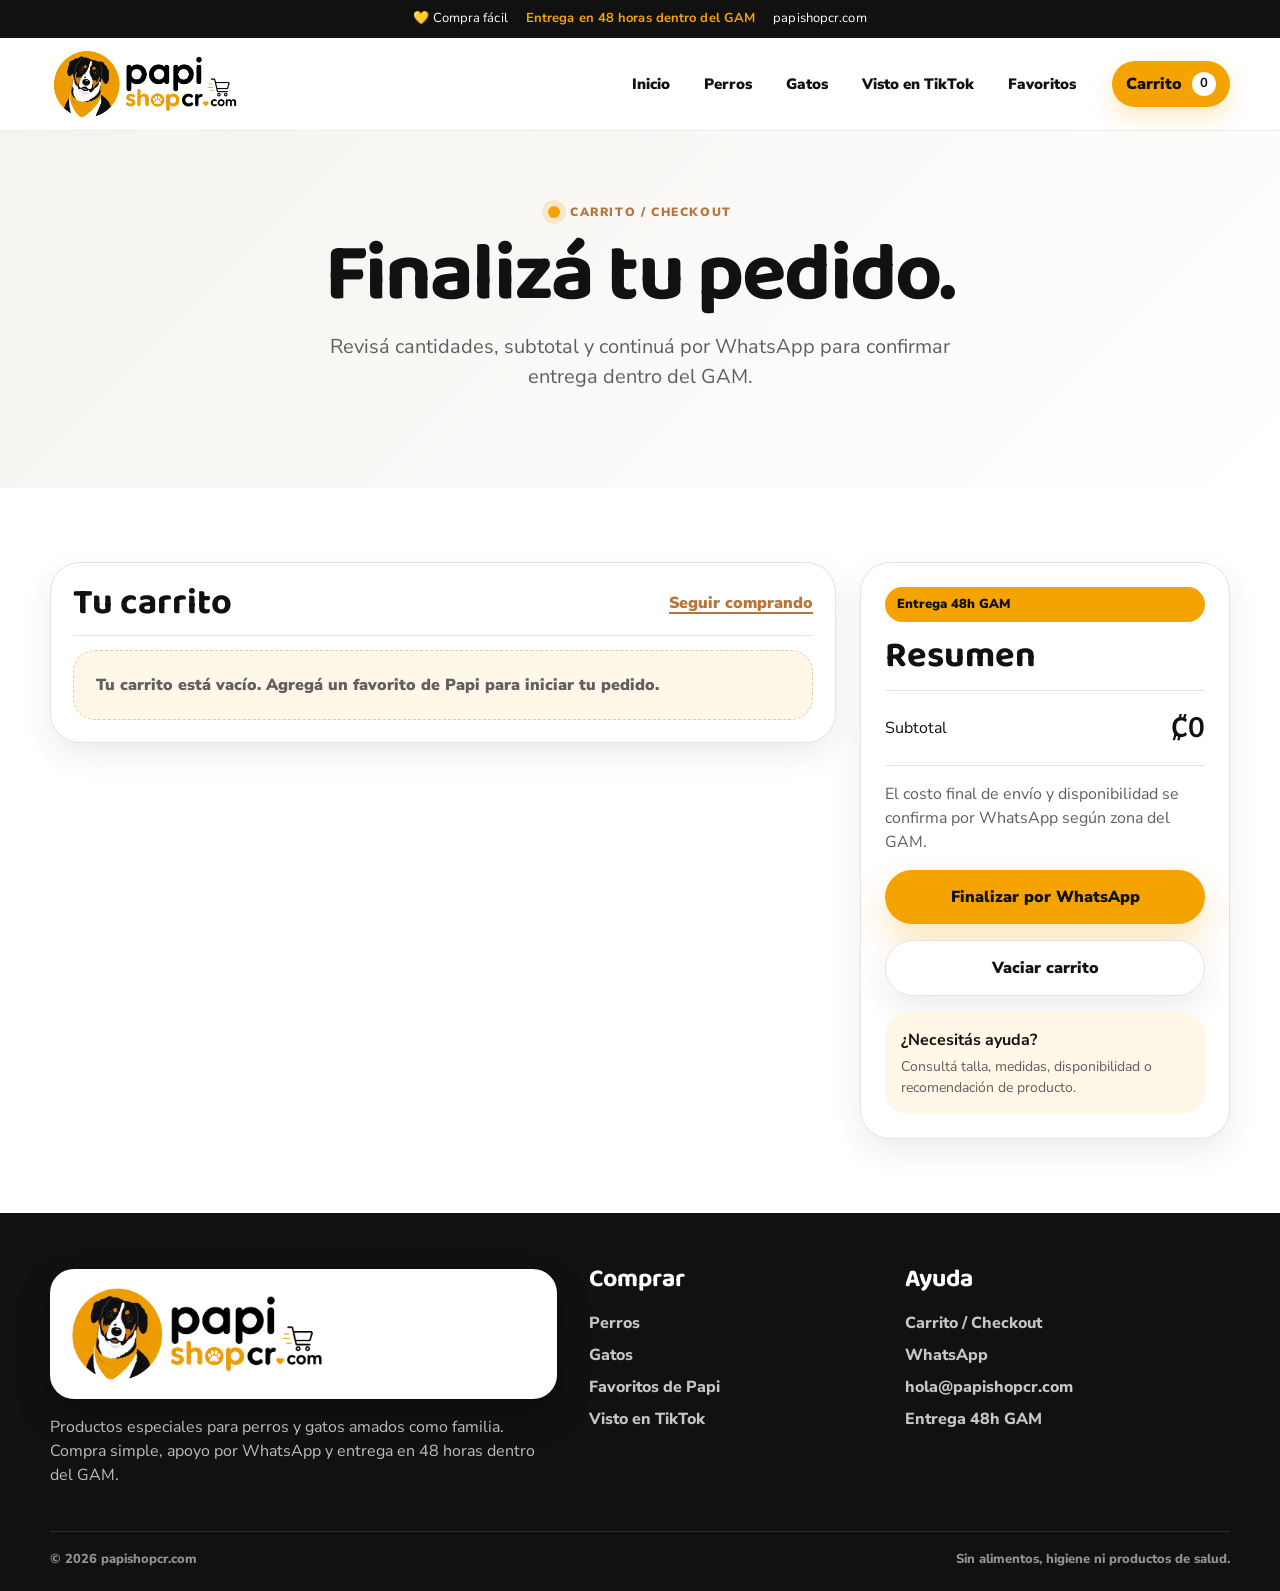
==== carrito.html @ 75157a07 "Add files via upload" ====
<!doctype html>
<html lang="es-CR">
<head>
  <meta charset="utf-8">
  <meta name="viewport" content="width=device-width, initial-scale=1">
  <title>Carrito / Checkout | Papishopcr.com</title>
  <meta name="description" content="Resumen de compra, subtotal y checkout asistido por WhatsApp para Papishopcr.com.">
  <meta name="theme-color" content="#F4A300">
  <link rel="icon" href="assets/brand/icons/favicon.ico" sizes="any">
  <link rel="icon" href="assets/brand/icons/favicon-32x32.png" type="image/png" sizes="32x32">
  <link rel="apple-touch-icon" href="assets/brand/icons/app-icon-192x192.png">
  <link rel="manifest" href="site.webmanifest">
  <link rel="preconnect" href="https://fonts.googleapis.com">
  <link rel="preconnect" href="https://fonts.gstatic.com" crossorigin>
  <link href="https://fonts.googleapis.com/css2?family=Baloo+2:wght@600;700;800&family=Nunito+Sans:wght@400;600;700;800;900&display=swap" rel="stylesheet">
  <link rel="stylesheet" href="styles.css?v=10">
</head>
<body data-page="carrito">
  <a class="skip-link" href="#contenido">Saltar al contenido</a>
  <div class="topbar">
    <span>💛 Compra fácil</span>
    <strong>Entrega en 48 horas dentro del GAM</strong>
    <span>papishopcr.com</span>
  </div>
  <header class="site-header" data-header>
    <div class="container header-inner">
      <a class="brand" href="index.html" aria-label="Papishopcr.com inicio">
        <img src="assets/brand/logos/papishopcr_header_logo.png" alt="papishopcr.com">
      </a>
      <button class="menu-toggle" type="button" aria-label="Abrir menú" aria-expanded="false" data-menu-toggle>
        <span></span><span></span><span></span>
      </button>
      <nav class="main-nav" data-nav aria-label="Navegación principal">
        <a href="index.html" data-nav-page="home">Inicio</a>
        <a href="perros.html" data-nav-page="perros">Perros</a>
        <a href="gatos.html" data-nav-page="gatos">Gatos</a>
        <a href="visto-en-tiktok.html" data-nav-page="tiktok">Visto en TikTok</a>
        <a href="favoritos.html" data-nav-page="favoritos">Favoritos</a>
      </nav>
      <a class="cart-button" href="carrito.html" aria-label="Ir al carrito">
        <span>Carrito</span><strong data-cart-count>0</strong>
      </a>
    </div>
  </header>

  <main id="contenido">
    <section class="hero page-hero cart-hero">
      <div class="container narrow">
        <span class="eyebrow"><i></i> Carrito / Checkout</span>
        <h1>Finalizá tu pedido.</h1>
        <p>Revisá cantidades, subtotal y continuá por WhatsApp para confirmar entrega dentro del GAM.</p>
      </div>
    </section>
    <section class="page-section">
      <div class="container cart-layout">
        <div class="cart-page-card">
          <div class="cart-page-header">
            <h2>Tu carrito</h2>
            <a class="text-link" href="favoritos.html">Seguir comprando</a>
          </div>
          <div class="cart-items" data-cart-items></div>
        </div>
        <aside class="checkout-card">
          <span class="badge">Entrega 48h GAM</span>
          <h2>Resumen</h2>
          <div class="summary-row"><span>Subtotal</span><strong data-cart-subtotal>₡0</strong></div>
          <p>El costo final de envío y disponibilidad se confirma por WhatsApp según zona del GAM.</p>
          <a class="btn btn-primary full" href="https://wa.me/50600000000" target="_blank" rel="noopener" data-whatsapp-checkout>Finalizar por WhatsApp</a>
          <button class="btn btn-secondary full" type="button" data-clear-cart>Vaciar carrito</button>
          <div class="help-box"><strong>¿Necesitás ayuda?</strong><span>Consultá talla, medidas, disponibilidad o recomendación de producto.</span></div>
        </aside>
      </div>
    </section>
  </main>

  <footer class="site-footer">
    <div class="container footer-grid">
      <div>
        <span class="footer-logo-card"><img class="footer-logo" src="assets/brand/logos/papishopcr_header_logo.png" alt="papishopcr.com"></span>
        <p>Productos especiales para perros y gatos amados como familia. Compra simple, apoyo por WhatsApp y entrega en 48 horas dentro del GAM.</p>
      </div>
      <div>
        <h3>Comprar</h3>
        <a href="perros.html">Perros</a>
        <a href="gatos.html">Gatos</a>
        <a href="favoritos.html">Favoritos de Papi</a>
        <a href="visto-en-tiktok.html">Visto en TikTok</a>
      </div>
      <div>
        <h3>Ayuda</h3>
        <a href="carrito.html">Carrito / Checkout</a>
        <a href="https://wa.me/50600000000" target="_blank" rel="noopener">WhatsApp</a>
        <a href="mailto:hola@papishopcr.com">hola@papishopcr.com</a>
        <span>Entrega 48h GAM</span>
      </div>
    </div>
    <div class="container footer-bottom">
      <span>© 2026 papishopcr.com</span>
      <span>Sin alimentos, higiene ni productos de salud.</span>
    </div>
  </footer>
  <div class="toast" data-toast aria-live="polite"></div>
  <script src="script.js?v=10"></script>
</body>
</html>
---- styles.css ----
:root{
  --carbon:#111111;
  --mustard:#F4A300;
  --cream:#FFF7E8;
  --beige:#E7C9A9;
  --tan:#B8753B;
  --warm-gray:#F5F3EF;
  --text-gray:#5F5F5F;
  --line:#E9E2D8;
  --white:#FFFFFF;
  --shadow:0 20px 60px rgba(17,17,17,.10);
  --soft-shadow:0 12px 32px rgba(17,17,17,.08);
  --radius:28px;
  --container:1180px;
}
*{box-sizing:border-box}
html{scroll-behavior:smooth}
body{margin:0;background:var(--white);color:var(--carbon);font-family:"Nunito Sans",system-ui,-apple-system,Segoe UI,sans-serif;line-height:1.5;overflow-x:hidden}
a{color:inherit;text-decoration:none}img{max-width:100%;display:block}button,input,textarea{font:inherit}.container{width:min(100% - 40px,var(--container));margin-inline:auto}.narrow{width:min(100% - 40px,840px);margin-inline:auto;text-align:center}.skip-link{position:absolute;left:16px;top:-48px;background:var(--carbon);color:#fff;padding:10px 14px;border-radius:12px;z-index:30}.skip-link:focus{top:16px}.topbar{min-height:38px;background:var(--carbon);color:#fff;display:flex;gap:18px;align-items:center;justify-content:center;text-align:center;font-size:13px;letter-spacing:.1px}.topbar strong{color:var(--mustard)}.site-header{position:sticky;top:0;z-index:20;background:rgba(255,255,255,.94);backdrop-filter:blur(12px);border-bottom:1px solid rgba(17,17,17,.08)}.header-inner{height:92px;display:flex;align-items:center;gap:22px}.brand{width:238px;min-width:198px;display:flex;align-items:center}.brand img{width:auto;height:74px;max-width:100%;object-fit:contain}.main-nav{display:flex;align-items:center;gap:6px;margin-left:auto}.main-nav a{font-weight:900;font-size:15px;padding:12px 14px;border-radius:999px;color:var(--carbon);transition:.2s ease}.main-nav a:hover,.main-nav a.is-active{background:var(--cream);color:var(--carbon);box-shadow:inset 0 0 0 1px rgba(244,163,0,.26)}.cart-button{border:0;background:var(--mustard);color:var(--carbon);font-weight:900;border-radius:999px;padding:11px 14px;display:flex;align-items:center;gap:10px;box-shadow:0 10px 22px rgba(244,163,0,.24);cursor:pointer}.cart-button strong{background:#fff;border-radius:999px;min-width:24px;height:24px;display:grid;place-items:center;font-size:13px}.menu-toggle{display:none;flex-direction:column;gap:5px;border:0;background:transparent;padding:8px;cursor:pointer}.menu-toggle span{width:28px;height:3px;background:var(--carbon);border-radius:999px}.section-pattern{background-image:linear-gradient(135deg,rgba(255,247,232,.95),rgba(255,255,255,.86)),url('assets/brand/pattern-papi.svg');background-size:auto,360px 220px}.hero{position:relative;overflow:hidden}.hero-home{padding:74px 0 70px}.hero-grid{display:grid;grid-template-columns:1.02fr .98fr;gap:52px;align-items:center}.compact-hero{grid-template-columns:1fr .68fr}.hero-copy h1,.page-hero h1{font-family:"Baloo 2",cursive;font-size:clamp(48px,7vw,82px);line-height:.91;letter-spacing:-1.8px;margin:14px 0 18px}.hero-copy p,.page-hero p{font-size:20px;color:var(--text-gray);max-width:620px;margin:0 0 26px}.eyebrow{display:inline-flex;align-items:center;gap:10px;text-transform:uppercase;letter-spacing:1.6px;font-size:12px;font-weight:1000;color:var(--tan)}.eyebrow i{width:12px;height:12px;background:var(--mustard);border-radius:50%;box-shadow:0 0 0 6px rgba(244,163,0,.18)}.eyebrow.light{color:#fff}.eyebrow.light i{box-shadow:0 0 0 6px rgba(255,255,255,.14)}.btn,.btn-small{border:0;cursor:pointer;display:inline-flex;align-items:center;justify-content:center;border-radius:999px;font-weight:1000;transition:transform .18s ease,box-shadow .18s ease,background .18s ease}.btn{padding:15px 22px;min-height:54px}.btn:hover,.btn-small:hover{transform:translateY(-2px)}.btn-primary{background:var(--mustard);color:var(--carbon);box-shadow:0 16px 34px rgba(244,163,0,.28)}.btn-secondary{background:#fff;color:var(--carbon);border:1px solid var(--line);box-shadow:var(--soft-shadow)}.btn.full{width:100%}.btn-small{background:var(--carbon);color:#fff;padding:11px 14px;font-size:14px}.hero-actions{display:flex;gap:12px;flex-wrap:wrap}.hero-proof{margin-top:30px;display:grid;grid-template-columns:repeat(3,1fr);gap:12px;max-width:590px}.hero-proof article{background:rgba(255,255,255,.76);border:1px solid var(--line);border-radius:22px;padding:18px;box-shadow:var(--soft-shadow)}.hero-proof strong{font-family:"Baloo 2",cursive;font-size:34px;line-height:1;color:var(--mustard);display:block}.hero-proof span{color:var(--text-gray);font-size:13px;font-weight:900}.hero-visual{position:relative;min-height:580px}.mascot-card{position:absolute;background:#fff;border:1px solid var(--line);border-radius:34px;padding:18px;box-shadow:var(--shadow)}.dog-card{right:8px;top:10px;width:480px}.cat-card{left:0;bottom:22px;width:260px;transform:rotate(-3deg)}.sticker,.badge{display:inline-flex;align-items:center;gap:8px;background:var(--mustard);color:var(--carbon);font-weight:1000;border-radius:999px;padding:8px 12px;font-size:13px}.sticker{position:absolute;right:18px;bottom:18px}.sticker-dark,.badge-dark{background:var(--carbon);color:#fff}.floating-badge{position:absolute;right:10px;bottom:80px;background:var(--carbon);color:#fff;font-family:"Baloo 2",cursive;font-size:34px;font-weight:800;line-height:1;border-radius:999px;padding:18px 24px;box-shadow:var(--shadow);transform:rotate(5deg)}.trust-strip{background:var(--carbon);color:#fff;padding:24px 0}.trust-grid{display:grid;grid-template-columns:repeat(4,1fr);gap:14px}.trust-grid article{display:grid;grid-template-columns:auto 1fr;gap:6px 12px;align-items:start;background:rgba(255,255,255,.06);border:1px solid rgba(255,255,255,.10);border-radius:22px;padding:18px}.trust-grid span{font-size:24px;grid-row:span 2}.trust-grid strong{color:#fff}.trust-grid p{grid-column:2;margin:0;color:rgba(255,255,255,.72);font-size:14px}.page-section{padding:74px 0}.soft-section{background:var(--warm-gray)}.section-heading{margin-bottom:28px}.section-heading.centered{text-align:center;max-width:780px;margin:0 auto 34px}.section-heading h2{font-family:"Baloo 2",cursive;font-size:clamp(36px,4.6vw,58px);line-height:1;margin:10px 0 10px;letter-spacing:-.8px}.section-heading p{font-size:18px;color:var(--text-gray);margin:0}.section-heading.compact{margin-bottom:0}.category-grid{display:grid;grid-template-columns:repeat(4,1fr);gap:18px}.category-card{min-height:250px;background:#fff;border:1px solid var(--line);border-radius:var(--radius);padding:24px;box-shadow:var(--soft-shadow);display:flex;flex-direction:column;justify-content:space-between;transition:.18s ease}.category-card:hover{transform:translateY(-4px);box-shadow:var(--shadow);border-color:rgba(244,163,0,.55)}.category-card span{font-size:44px}.category-card strong{font-family:"Baloo 2",cursive;font-size:31px;line-height:1}.category-card small{font-size:15px;color:var(--text-gray);font-weight:800}.feature-band{padding:72px 0}.dark-band{background:var(--carbon);color:#fff}.feature-grid{display:grid;grid-template-columns:.9fr 1.1fr;gap:34px;align-items:center}.feature-grid h2{font-family:"Baloo 2",cursive;font-size:54px;line-height:1;margin:10px 0}.feature-grid p{color:rgba(255,255,255,.76);font-size:18px}.mini-cards{display:grid;grid-template-columns:repeat(3,1fr);gap:14px}.mini-cards article{background:rgba(255,255,255,.08);border:1px solid rgba(255,255,255,.12);border-radius:24px;padding:22px;display:grid;gap:10px}.mini-cards b{width:34px;height:34px;display:grid;place-items:center;border-radius:50%;background:var(--mustard);color:var(--carbon)}.mini-cards strong{font-size:18px}.mini-cards span{color:rgba(255,255,255,.72);font-size:14px}.catalog-head{display:flex;align-items:flex-end;justify-content:space-between;gap:24px;margin-bottom:26px}.filters{display:flex;gap:8px;flex-wrap:wrap;justify-content:flex-end}.filters button{border:1px solid var(--line);background:#fff;border-radius:999px;padding:10px 14px;font-weight:1000;cursor:pointer;color:var(--carbon);transition:.16s ease}.filters button:hover,.filters button.active{background:var(--carbon);color:#fff;border-color:var(--carbon)}.product-grid{display:grid;grid-template-columns:repeat(4,1fr);gap:18px}.product-card{background:#fff;border:1px solid var(--line);border-radius:28px;overflow:hidden;box-shadow:var(--soft-shadow);display:flex;flex-direction:column;min-height:100%;transition:.18s ease}.product-card:hover{transform:translateY(-4px);box-shadow:var(--shadow)}.product-media{background:linear-gradient(160deg,var(--cream),#fff);padding:22px;min-height:214px;display:grid;place-items:center}.product-media img{height:168px;width:100%;object-fit:contain}.product-info{padding:20px;display:flex;flex-direction:column;gap:12px;flex:1}.product-kicker{display:flex;gap:7px;flex-wrap:wrap}.product-kicker span{background:var(--cream);border:1px solid rgba(244,163,0,.28);color:var(--tan);font-size:11px;font-weight:1000;padding:6px 8px;border-radius:999px}.product-info h3{font-family:"Baloo 2",cursive;font-size:25px;line-height:1;margin:0}.product-info p{margin:0;color:var(--text-gray);font-size:14px;min-height:42px}.price-row{display:flex;align-items:center;justify-content:space-between;margin-top:auto}.price{font-size:22px;font-weight:1000}.center-action{display:flex;justify-content:center;margin-top:28px}.page-hero{padding:70px 0;text-align:left}.page-hero .narrow h1{margin-inline:auto}.page-hero .narrow p{margin-inline:auto}.hero-side-card{position:relative;background:#fff;border:1px solid var(--line);border-radius:34px;padding:22px;box-shadow:var(--shadow);min-height:390px;display:grid;place-items:center;overflow:hidden}.hero-side-card:before{content:"";position:absolute;inset:22px;border-radius:28px;background:var(--cream);z-index:0}.hero-side-card img,.hero-side-card .sticker{position:relative;z-index:1}.hero-side-card img{max-height:320px;object-fit:contain;border-radius:22px}
.hero-side-card.category-main-card{background:transparent;border:0;box-shadow:none;padding:0;min-height:auto;overflow:visible}
.hero-side-card.category-main-card:before{display:none}
/* Fix v7: evita que el arte cuadrado de categoría fuerce una fila gigante en CSS Grid */
.hero-grid>*{min-width:0}
.page-hero .compact-hero{align-items:center}
.hero-copy{min-width:0}
.hero-side-card.category-main-card{width:100%;max-width:600px;justify-self:end;aspect-ratio:1/1}
.hero-side-card.category-main-card img{width:100%;height:100%;max-width:600px;max-height:600px;object-fit:contain;border-radius:0;margin-inline:auto;filter:drop-shadow(0 22px 34px rgba(48,34,16,.12))}
.cat-hero{background:linear-gradient(135deg,#fff,var(--cream))}.tiktok-hero{background:radial-gradient(circle at top left,rgba(244,163,0,.18),transparent 36%),linear-gradient(135deg,var(--carbon),#2b2117);color:#fff}.tiktok-hero p{color:rgba(255,255,255,.78)}.favoritos-hero{background-color:var(--cream)}.cart-hero{background:linear-gradient(135deg,var(--warm-gray),#fff)}.reel-grid{display:grid;grid-template-columns:repeat(3,1fr);gap:18px}.reel-card{background:#fff;border:1px solid var(--line);border-radius:30px;overflow:hidden;box-shadow:var(--soft-shadow)}.reel-thumb{height:330px;background:linear-gradient(160deg,var(--mustard),#ffcc66);display:flex;flex-direction:column;justify-content:space-between;padding:22px;color:var(--carbon)}.reel-thumb span{width:52px;height:52px;border-radius:50%;display:grid;place-items:center;background:#fff;font-weight:1000;box-shadow:var(--soft-shadow)}.reel-thumb strong{font-family:"Baloo 2",cursive;font-size:35px;line-height:1}.reel-dark{background:linear-gradient(160deg,#111,#3b2a14);color:#fff}.reel-kraft{background:linear-gradient(160deg,#E7C9A9,#FFF7E8)}.reel-body{padding:20px;display:grid;gap:10px}.reel-body h3{font-family:"Baloo 2",cursive;font-size:28px;margin:0;line-height:1}.reel-body p{color:var(--text-gray);margin:0}.cart-layout{display:grid;grid-template-columns:minmax(0,1fr) 370px;gap:24px;align-items:start}.cart-page-card,.checkout-card{background:#fff;border:1px solid var(--line);border-radius:30px;box-shadow:var(--soft-shadow)}.cart-page-card{padding:22px}.cart-page-header{display:flex;align-items:center;justify-content:space-between;gap:16px;border-bottom:1px solid var(--line);padding-bottom:14px;margin-bottom:14px}.cart-page-header h2,.checkout-card h2{font-family:"Baloo 2",cursive;font-size:36px;line-height:1;margin:0}.text-link{font-weight:1000;color:var(--tan);text-decoration:underline;text-decoration-thickness:2px;text-underline-offset:4px}.cart-items{display:grid;gap:12px}.cart-item{display:grid;grid-template-columns:82px 1fr auto;gap:14px;align-items:center;border:1px solid var(--line);border-radius:22px;padding:12px;background:var(--warm-gray)}.cart-item img{width:82px;height:82px;object-fit:contain;background:#fff;border-radius:16px;padding:8px}.cart-item strong{font-weight:1000}.cart-item small{display:block;color:var(--text-gray);font-weight:800}.qty{display:flex;gap:9px;align-items:center;margin-top:9px}.qty button{border:0;background:var(--carbon);color:#fff;width:30px;height:30px;border-radius:50%;font-weight:1000;cursor:pointer}.qty span{font-weight:1000}.cart-empty{border:1px dashed var(--beige);background:var(--cream);border-radius:22px;padding:22px;color:var(--text-gray);font-weight:900}.checkout-card{padding:24px;display:grid;gap:16px;position:sticky;top:110px}.summary-row{display:flex;align-items:center;justify-content:space-between;padding:16px 0;border-top:1px solid var(--line);border-bottom:1px solid var(--line)}.summary-row strong{font-size:28px}.checkout-card p{margin:0;color:var(--text-gray)}.help-box{background:var(--cream);border-radius:22px;padding:16px;display:grid;gap:4px}.help-box span{color:var(--text-gray);font-size:14px}.toast{position:fixed;left:50%;bottom:24px;transform:translate(-50%,20px);background:var(--carbon);color:#fff;border-radius:999px;padding:14px 18px;font-weight:1000;box-shadow:var(--shadow);opacity:0;pointer-events:none;transition:.2s ease;z-index:40}.toast.is-visible{opacity:1;transform:translate(-50%,0)}.site-footer{background:var(--carbon);color:#fff;padding:48px 0 22px}.footer-grid{display:grid;grid-template-columns:1.25fr .7fr .8fr;gap:32px}.footer-logo-card{display:inline-flex;align-items:center;justify-content:center;background:#fff;border:1px solid rgba(255,255,255,.14);border-radius:24px;padding:13px 16px;margin-bottom:16px;box-shadow:0 16px 34px rgba(0,0,0,.22)}.footer-logo{width:260px;max-width:100%;height:auto;border-radius:0}.site-footer p{color:rgba(255,255,255,.72);max-width:520px}.site-footer h3{font-family:"Baloo 2",cursive;font-size:25px;margin:0 0 12px}.site-footer a,.site-footer span{display:block;color:rgba(255,255,255,.76);font-weight:800;margin:8px 0}.site-footer a:hover{color:var(--mustard)}.footer-bottom{border-top:1px solid rgba(255,255,255,.12);margin-top:28px;padding-top:18px;display:flex;justify-content:space-between;gap:16px;color:rgba(255,255,255,.55);font-size:13px}.site-footer .footer-bottom span{margin:0;color:rgba(255,255,255,.55)}
@media (max-width:1080px){.hero-grid,.compact-hero,.feature-grid,.cart-layout{grid-template-columns:1fr}.hero-side-card.category-main-card{justify-self:center;max-width:620px}.hero-visual{min-height:520px;max-width:650px}.trust-grid,.product-grid{grid-template-columns:repeat(2,1fr)}.category-grid{grid-template-columns:repeat(2,1fr)}.reel-grid,.mini-cards{grid-template-columns:1fr 1fr}.catalog-head{display:block}.filters{justify-content:flex-start;margin-top:20px}.checkout-card{position:static}.footer-grid{grid-template-columns:1fr 1fr}}
@media (max-width:780px){.container,.narrow{width:min(100% - 28px,var(--container))}.topbar{font-size:12px;gap:8px;flex-wrap:wrap;padding:6px 10px}.header-inner{height:78px}.brand{width:170px;min-width:150px}.brand img{height:58px}.menu-toggle{display:flex;margin-left:auto}.main-nav{position:absolute;left:14px;right:14px;top:86px;background:#fff;border:1px solid var(--line);border-radius:24px;box-shadow:var(--shadow);padding:14px;display:none;flex-direction:column;align-items:stretch;gap:3px}.main-nav.is-open{display:flex}.main-nav a{padding:14px 16px}.cart-button span{display:none}.hero-home,.page-hero{padding:48px 0}.hero-copy h1,.page-hero h1{font-size:46px}.hero-copy p,.page-hero p{font-size:17px}.hero-actions{display:grid}.btn{width:100%}.hero-proof,.trust-grid,.category-grid,.product-grid,.reel-grid,.mini-cards,.footer-grid{grid-template-columns:1fr}.hero-visual{min-height:430px}.dog-card{right:0;top:0;width:78vw}.cat-card{left:0;bottom:10px;width:200px}.floating-badge{font-size:22px;right:0;bottom:70px}.page-section,.feature-band{padding:54px 0}.category-card{min-height:200px}.product-media{min-height:180px}.cart-item{grid-template-columns:64px 1fr}.cart-item>strong{grid-column:2}.cart-item img{width:64px;height:64px}.cart-page-header{align-items:flex-start;flex-direction:column}.footer-bottom{display:grid}.hero-side-card{min-height:300px}.hero-side-card:not(.category-main-card) img{max-height:250px}.hero-side-card.category-main-card{max-width:560px}.hero-side-card.category-main-card img{max-height:560px;width:100%;height:100%}}
@media (max-width:430px){.brand{width:150px;min-width:132px}.brand img{height:52px}.hero-copy h1,.page-hero h1{font-size:42px}.hero-proof article{padding:14px}.hero-proof strong{font-size:28px}.dog-card{width:82vw}.cat-card{width:170px}.reel-thumb{height:240px}.reel-thumb strong{font-size:28px}.filters button{font-size:13px;padding:9px 11px}}

@media (max-width:430px){.hero-side-card.category-main-card{max-width:390px}.hero-side-card.category-main-card img{width:100%;height:100%;max-height:390px}}
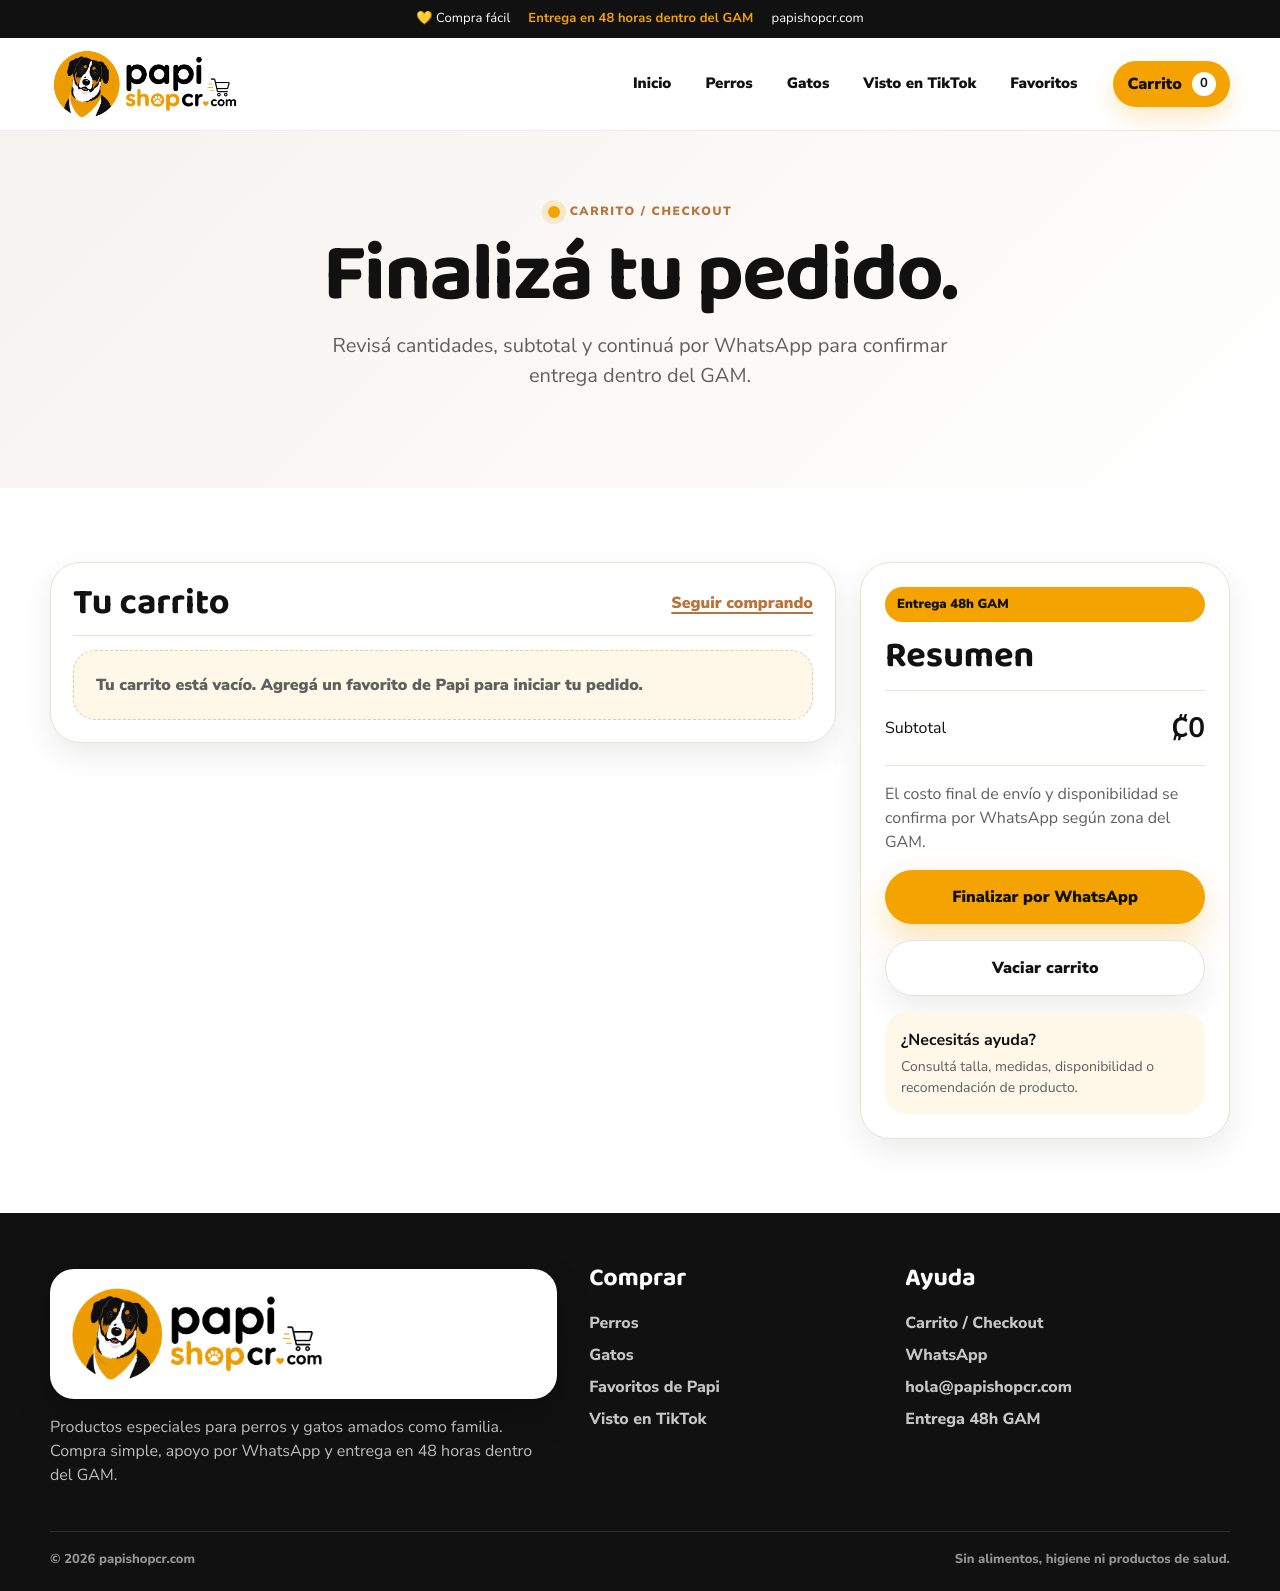
==== commit eb8de967: "V2" ====
--- a/carrito.html
+++ b/carrito.html
@@ -13,7 +13,7 @@
   <link rel="preconnect" href="https://fonts.googleapis.com">
   <link rel="preconnect" href="https://fonts.gstatic.com" crossorigin>
   <link href="https://fonts.googleapis.com/css2?family=Baloo+2:wght@600;700;800&family=Nunito+Sans:wght@400;600;700;800;900&display=swap" rel="stylesheet">
-  <link rel="stylesheet" href="styles.css?v=10">
+  <link rel="stylesheet" href="styles.css?v=11">
 </head>
 <body data-page="carrito">
   <a class="skip-link" href="#contenido">Saltar al contenido</a>
@@ -100,6 +100,6 @@
     </div>
   </footer>
   <div class="toast" data-toast aria-live="polite"></div>
-  <script src="script.js?v=10"></script>
+  <script src="script.js?v=11"></script>
 </body>
 </html>
--- a/styles.css
+++ b/styles.css
@@ -31,3 +31,17 @@
 @media (max-width:430px){.brand{width:150px;min-width:132px}.brand img{height:52px}.hero-copy h1,.page-hero h1{font-size:42px}.hero-proof article{padding:14px}.hero-proof strong{font-size:28px}.dog-card{width:82vw}.cat-card{width:170px}.reel-thumb{height:240px}.reel-thumb strong{font-size:28px}.filters button{font-size:13px;padding:9px 11px}}
 
 @media (max-width:430px){.hero-side-card.category-main-card{max-width:390px}.hero-side-card.category-main-card img{width:100%;height:100%;max-height:390px}}
+
+
+/* v11 - ajuste tipográfico y soporte de GIF en Amplify */
+html{
+  -webkit-font-smoothing: antialiased;
+  -moz-osx-font-smoothing: grayscale;
+  text-rendering: geometricPrecision;
+}
+.hero-side-card.category-main-card picture,
+.hero-side-card.category-main-card .animated-preview-dog{
+  display:block;
+  width:100%;
+  height:100%;
+}
